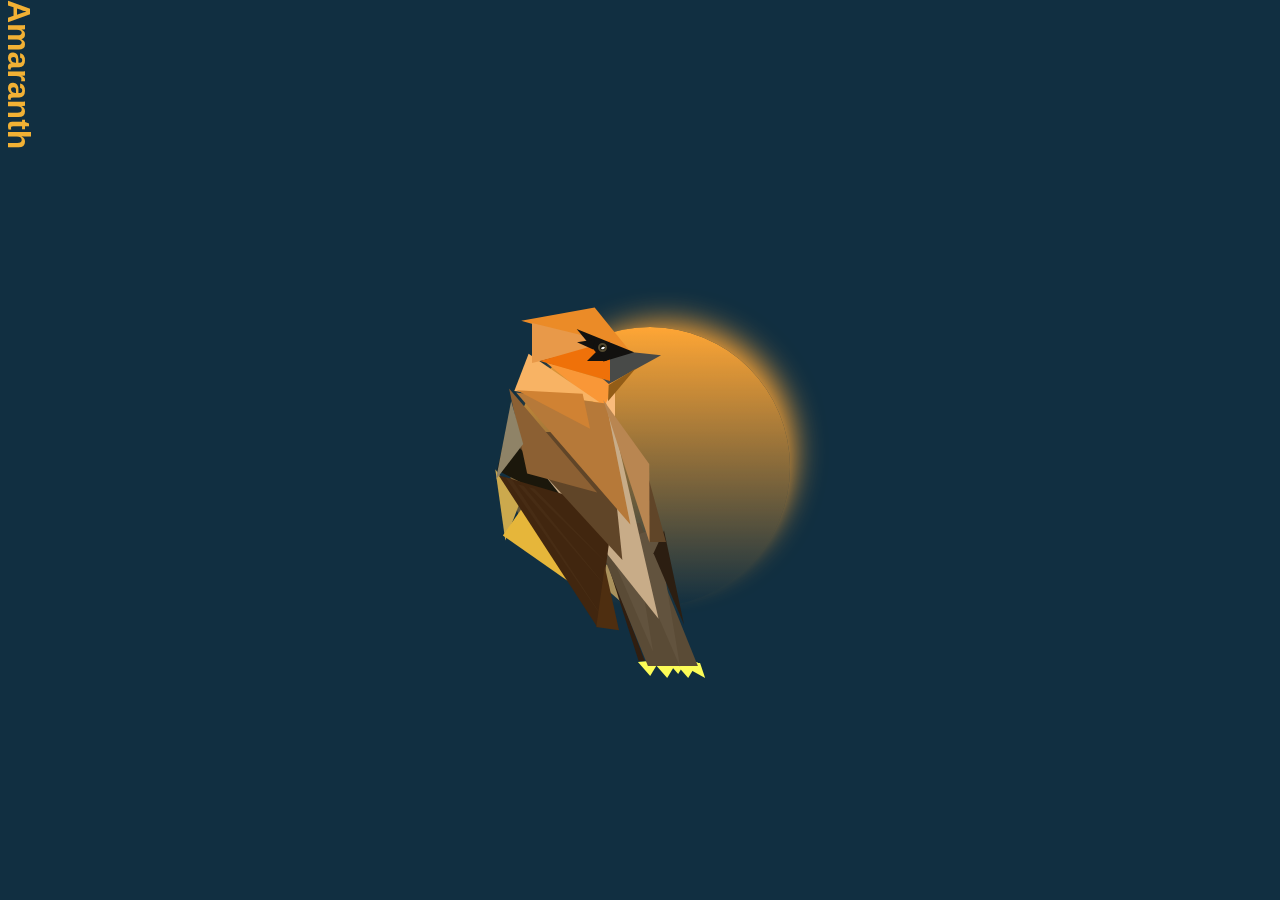
==== index.html @ b025d6d4 "first" ====
<html lang="en">
<head>
  <meta charset="UTF-8">
  <meta name="viewport" content="width=device-width, initial-scale=1.0">
  <meta http-equiv="X-UA-Compatible" content="ie=edge">
  <title>Art</title>
  <link rel="stylesheet" href="bird.css">
  <link rel="stylesheet" href="style.css">
  <script>
    console.log("width:",window.innerWidth)
    console.log("width:",window.innerHeight)
  </script>
</head>
<body>
    <div class="verticalText">
        <h1 class="title">
          Amaranth
        </h1>        
    </div>
    <div class="backGroundBird">
    <div id="box">
      <div style="top: 231px; left: 79px; border-width: 14px; border-bottom: solid 20px #AA925D;-webkit-transform: rotate(41deg); -moz-transform: rotate(41deg); transform: rotate(41deg); -moz-transform: rotate(41deg); transform: rotate(41deg);border-right: solid 40px transparent;"></div>
      <div style="top: 220px; left: 109px; border-width: 3px; border-bottom: solid 111px #301E10;-webkit-transform: skew(19deg, 0deg); -moz-transform: skew(19deg, 0deg); transform: skew(19deg, 0deg); -moz-transform: skew(19deg, 0deg); transform: skew(19deg, 0deg);"></div>
      <div style="top: 58px; left: 65px; border-width:20px;border-right: solid 20px #FABC7C;"></div>
      <div style="border-right: solid 72px #F99737;top: 36px; left: 11px;border-top: solid 9px transparent;-webkit-transform: rotate(24deg); -moz-transform: rotate(24deg); transform: rotate(24deg); -moz-transform: rotate(24deg); transform: rotate(24deg);"></div>
      <div style="border-left: solid 84px #F8B364;top: 44px; left: 8px;-webkit-transform: rotate(21deg); -moz-transform: rotate(21deg); transform: rotate(21deg); -moz-transform: rotate(21deg); transform: rotate(21deg);"></div>
      <div style="top: 334px; left: 129px; border-width: 11px; border-top: solid 15px #FCFC57;-webkit-transform: rotate(-5deg); -moz-transform: rotate(-5deg); transform: rotate(-5deg);"></div>
      <div style="top: 336px; left: 182px; border-width: 11px; border-top: solid 15px #FCFC57;-webkit-transform: skew(47deg, 0deg); -moz-transform: skew(47deg, 0deg); transform: skew(47deg, 0deg);"></div>
      <div style="top: 336px; left: 167px; border-width: 11px; border-top: solid 15px #FCFC57;-webkit-transform: rotate(-5deg); -moz-transform: rotate(-5deg); transform: rotate(-5deg);"></div>
      <div style="top: 336px; left: 146px; border-width: 11px; border-top: solid 15px #FCFC57;-webkit-transform: rotate(-5deg); -moz-transform: rotate(-5deg); transform: rotate(-5deg);"></div>
      <div style="top: 332px; left: 157px; border-width: 11px; border-top: solid 15px #FCFC57;-webkit-transform: rotate(-5deg); -moz-transform: rotate(-5deg); transform: rotate(-5deg);"></div>
      <div style="top: -69px; left: 20px;border-width: 47px;border-bottom: solid 33px #EB8B27;border-left: solid transparent 67px;-webkit-transform: rotate(16deg); -moz-transform: rotate(16deg); transform: rotate(16deg);"></div>
      <div style="left: -5px; top: 99px; border-width:20px; border-left: solid 0px;border-right: solid 93px transparent;border-bottom: solid 48px #1B170B;-webkit-transform: skew(-13deg, 27deg); -moz-transform: skew(-13deg, 27deg); transform: skew(-13deg, 27deg);"></div>
      <div style="top: 23px; left: 49px;border-width: 49px;border-top: solid 34px #484A48;-webkit-transform: rotate(6deg); -moz-transform: rotate(6deg); transform: rotate(6deg);"></div>
      <div style="border-left: solid 82px #E89949;top: -4px; left: 22px;"></div>
      <div style="border-right: solid 70px #EF7109;top: 14px; left: 10px;"></div>
      <div style="top: 138px; left: -10px;border-width: 36px;border-left: solid 20px #CCA94D;-webkit-transform: rotate(-8deg); -moz-transform: rotate(-8deg); transform: rotate(-8deg);"></div>
      <div style="top: 161px; left: 27px;border-left: solid 37px rgb(230, 182, 58);border-top: solid 0px transparent;border-bottom: solid 113px transparent;-webkit-transform: rotate(-55deg); -moz-transform: rotate(-55deg); transform: rotate(-55deg);"></div>
      <div style="position: absolute; left: 109px; top: 196px; border: none;background-color: #5A4B36;height: 143px;width: 50px;-webkit-transform: skew(22deg, 0deg); -moz-transform: skew(22deg, 0deg); transform: skew(22deg, 0deg);"></div>
      <div style="position: absolute; left: 139px; top: 202px;border-width: 7px; border-top: solid 139px #62533E;-webkit-transform: rotate(-20deg); -moz-transform: rotate(-20deg); transform: rotate(-20deg);border-left-width: 8px;border-right-width: 26px;"></div>
      <div style="position: absolute; left: 112px; top: 187px;border-width: 7px; border-top: solid 139px #62533E;-webkit-transform: rotate(-20deg); -moz-transform: rotate(-20deg); transform: rotate(-20deg);border-left-width: 8px;border-right-width: 26px;"></div>
      <div style="position: absolute; left: 53px; top: 94px;border-width: 53px; border-top: solid 210px #C8AC88;-webkit-transform: rotate(-20deg); -moz-transform: rotate(-20deg); transform: rotate(-20deg);border-left-width: 70px;border-right-width: 26px;"></div>
      <div style="top: 212px; left: 74px; border-width: 76px;border-top: solid 20px transparent;border-right: solid 15px #2C1E11;-webkit-transform: rotate(-12deg); -moz-transform: rotate(-12deg); transform: rotate(-12deg);"></div>
      <div style="top: 94px; left: 18px;border-width: 91px;border-bottom: solid 78px #41260F;-webkit-transform: rotate(57deg); -moz-transform: rotate(57deg); transform: rotate(57deg);"></div>
      <div style="top: 158px; left: 55px;border-width: 3px;border-top: solid 110px rgb(71, 44, 20);-webkit-transform: skew(40deg, 14deg); -moz-transform: skew(40deg, 14deg); transform: skew(40deg, 14deg);"></div>
      <div style="top: 161px; left: 60px;border-width: 3px;border-top: solid 80px rgb(71, 44, 20);-webkit-transform: skew(45deg, 14deg); -moz-transform: skew(45deg, 14deg); transform: skew(45deg, 14deg);"></div>
      <div style="top: 151px; left: 47px;border-width: 3px;border-top: solid 150px rgb(71, 44, 20);-webkit-transform: skew(34deg, 14deg); -moz-transform: skew(34deg, 14deg); transform: skew(34deg, 14deg);"></div>
      <div style="left: 139px; top: 136px; border-width: 17px; border-left: solid 0px;border-bottom: solid 62px #604528;"></div>
      <div style="left: 41px; top: 105px; border-width: 52px; border-top: solid 128px #604528;-webkit-transform: skew(27deg, 0deg); -moz-transform: skew(27deg, 0deg); transform: skew(27deg, 0deg);"></div>
      <div style="left: 51px; top: 71px; border-width: 50px; border-right: solid 40px transparent;border-top: solid 126px #B67939;-webkit-transform: skew(27deg, 7deg); -moz-transform: skew(27deg, 7deg); transform: skew(27deg, 7deg);"></div>
      <div style="left: 47px; top: 65px; border-width: 26px; border-right: solid 40px transparent;border-top: solid 37px #D08233;-webkit-transform: skew(52deg, 3deg); -moz-transform: skew(52deg, 3deg); transform: skew(52deg, 3deg);"></div>
      <div style="left: 6px; top: 51px; border-width: 20px; border-left: solid 0 transparent;border-right: solid 70px transparent;border-bottom: solid 85px #8C6033;-webkit-transform: skew(12deg, 15deg); -moz-transform: skew(12deg, 15deg); transform: skew(12deg, 15deg);"></div>
      <div style="top: 79px; left: -7px;border-width: 40px;border-left: solid 20px #8F8367;-webkit-transform: rotate(11deg); -moz-transform: rotate(11deg); transform: rotate(11deg);"></div>
      <div style="left: 114px; top: 54px; border-width: 75px; border-left: solid 24px #B98651;-webkit-transform: rotate(-18deg); -moz-transform: rotate(-18deg); transform: rotate(-18deg);"></div>
      <div style="top: 25px; left: 75px; border-width: 30px;border-left: solid 13px transparent;border-bottom: solid 10px #935D17;-webkit-transform: rotate(-50deg); -moz-transform: rotate(-50deg); transform: rotate(-50deg);"></div>
      <div style="top: 218px; left: 92px; border-width: 23px;border-left: solid 0px;border-bottom: solid 61px #4E2E10;-webkit-transform: rotate(8deg); -moz-transform: rotate(8deg); transform: rotate(8deg);"></div>
      <div style="top: 12px;left: 56px;border-width: 25px;border-top: solid 20px #12110F;border-left: solid transparent 37px;-webkit-transform: rotate(22deg); -moz-transform: rotate(22deg); transform: rotate(22deg);"></div>
      <div style="top: 14px;left: 77px;border-width: 10px;border-bottom: solid 10px #12110F;"></div>
      <div style="top: 11px;left: 62px;border-width: 5px;border-right: solid 17px #12110F;-webkit-transform: rotate(8deg); -moz-transform: rotate(8deg); transform: rotate(8deg);"></div>
      <div style="border: solid 2px #524930;border-radius: 20px;height: 9px;width: 9px;left: 88px;top: 16px;background-color: #111007;"></div>
      <div style="border-radius: 20px;height: 2px;width: 2px;left: 92px;top: 20px;-webkit-transform: skew(-57deg, 37deg); -moz-transform: skew(-57deg, 37deg); transform: skew(-57deg, 37deg);background-color: #fff;border: none;"></div>
    </div>
  </div>
  </body>
</html>
---- bird.css ----
div#box{
  box-shadow: 15px -16px 31px -12px rgb(255, 166, 53);
  width: 280px;
  height: 280px;
  margin: 34px 0 0 20px;
  position: relative;
  border-radius: 140px;
  background-image: -webkit-gradient(linear, 0 0, 0 100%, from(rgb(255, 166, 53)), to(rgba(255, 166, 53, 0)));
  background-image: -webkit-linear-gradient(rgb(255, 166, 53), rgba(255, 166, 53, 0));
  background-image: -moz-linear-gradient(rgb(255, 166, 53), rgba(255, 166, 53, 0));
  background-image: -o-linear-gradient(rgb(255, 166, 53), rgba(255, 166, 53, 0));
  background-image: linear-gradient(rgb(255, 166, 53), rgba(255, 166, 53, 0));
}
div#box:after{}

#box div{
  display: block;
  position: absolute;
  border: 20px;
  height: 0px;
  width: 0px;
  border: solid 20px transparent;
}

.backGroundBird{
  z-index: -999;
  position: fixed;
  top: 50%;
  left: 50%;
  transform: translateY(-50%) translateX(-50%);
  -webkit- transform: translateY(-50%) translateX(-50%);
}
---- style.css ----
:root {
  --navy: #112f41;
  --teal: #068587;
  --teal-light: #4fb99f;
  --yellow: #f2b134;
  --main-bf-color: coral;
}
body {
  background: var(--navy);
  color: white;
}
a {
  color: var(--teal-light);
}
a:hover {
  color: var(--teal);
}
h1,
h2,
h3,
h4 {
  color: var(--yellow);
}
html {
  font-family: 'Source Sans Pro', -apple-system, BlinkMacSystemFont, 'Segoe UI',
    Roboto, 'Helvetica Neue', Arial, sans-serif;
  font-size: 16px;
  word-spacing: 1px;
  -ms-text-size-adjust: 100%;
  -webkit-text-size-adjust: 100%;
  -moz-osx-font-smoothing: grayscale;
  -webkit-font-smoothing: antialiased;
  box-sizing: border-box;
}

*,
*:before,
*:after {
  box-sizing: border-box;
  margin: 0;
}

.button--green {
  display: inline-block;
  border-radius: 4px;
  border: 1px solid #3b8070;
  color: #3b8070;
  text-decoration: none;
  padding: 10px 30px;
}

.button--green:hover {
  color: #fff;
  background-color: #3b8070;
}

.button--grey {
  display: inline-block;
  border-radius: 4px;
  border: 1px solid #35495e;
  color: #35495e;
  text-decoration: none;
  padding: 10px 30px;
  margin-left: 15px;
}

.button--grey:hover {
  color: #fff;
  background-color: #35495e;
}

.verticalText{
  -webkit-writing-mode: vertical-rl;
      -ms-writing-mode: tb-rl;
          writing-mode: vertical-rl;
}
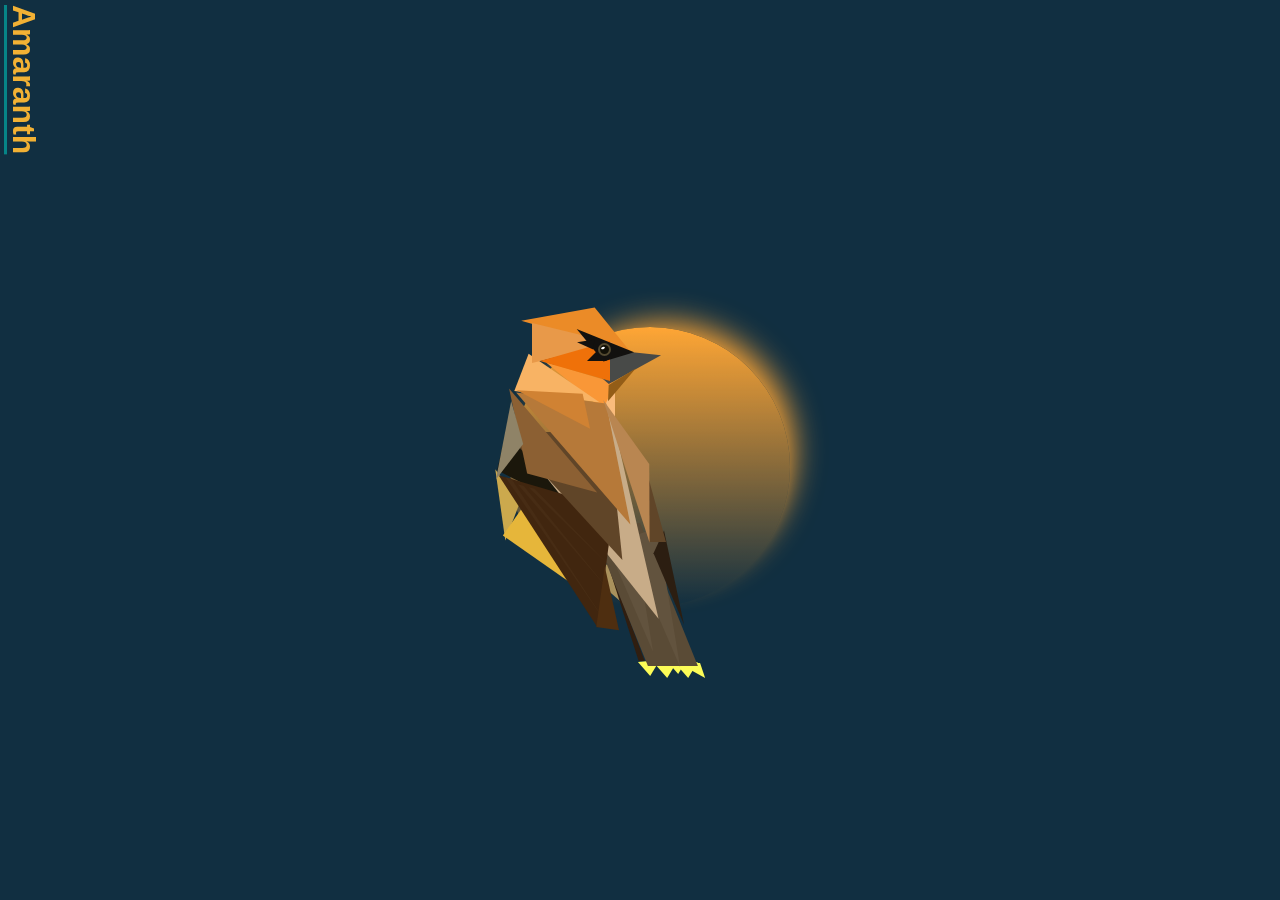
==== commit 5ced2f3e: "add: CSSアニメーションの例を追加" ====
--- a/index.html
+++ b/index.html
@@ -3,7 +3,7 @@
   <meta charset="UTF-8">
   <meta name="viewport" content="width=device-width, initial-scale=1.0">
   <meta http-equiv="X-UA-Compatible" content="ie=edge">
-  <title>Art</title>
+  <title>Amaranth</title>
   <link rel="stylesheet" href="bird.css">
   <link rel="stylesheet" href="style.css">
   <script>
@@ -12,11 +12,13 @@
   </script>
 </head>
 <body>
-    <div class="verticalText">
-        <h1 class="title">
-          Amaranth
-        </h1>        
-    </div>
+    <a href="./home/">
+      <div class="verticalText">
+          <h1 class="title">
+            Amaranth
+          </h1>        
+      </div>
+    </a>
     <div class="backGroundBird">
     <div id="box">
       <div style="top: 231px; left: 79px; border-width: 14px; border-bottom: solid 20px #AA925D;-webkit-transform: rotate(41deg); -moz-transform: rotate(41deg); transform: rotate(41deg); -moz-transform: rotate(41deg); transform: rotate(41deg);border-right: solid 40px transparent;"></div>
--- a/style.css
+++ b/style.css
@@ -19,6 +19,7 @@
 h2,
 h3,
 h4 {
+  margin: 5px;
   color: var(--yellow);
 }
 html {
@@ -36,7 +37,7 @@
 *,
 *:before,
 *:after {
-  box-sizing: border-box;
+  /* box-sizing: border-box; */
   margin: 0;
 }
 
